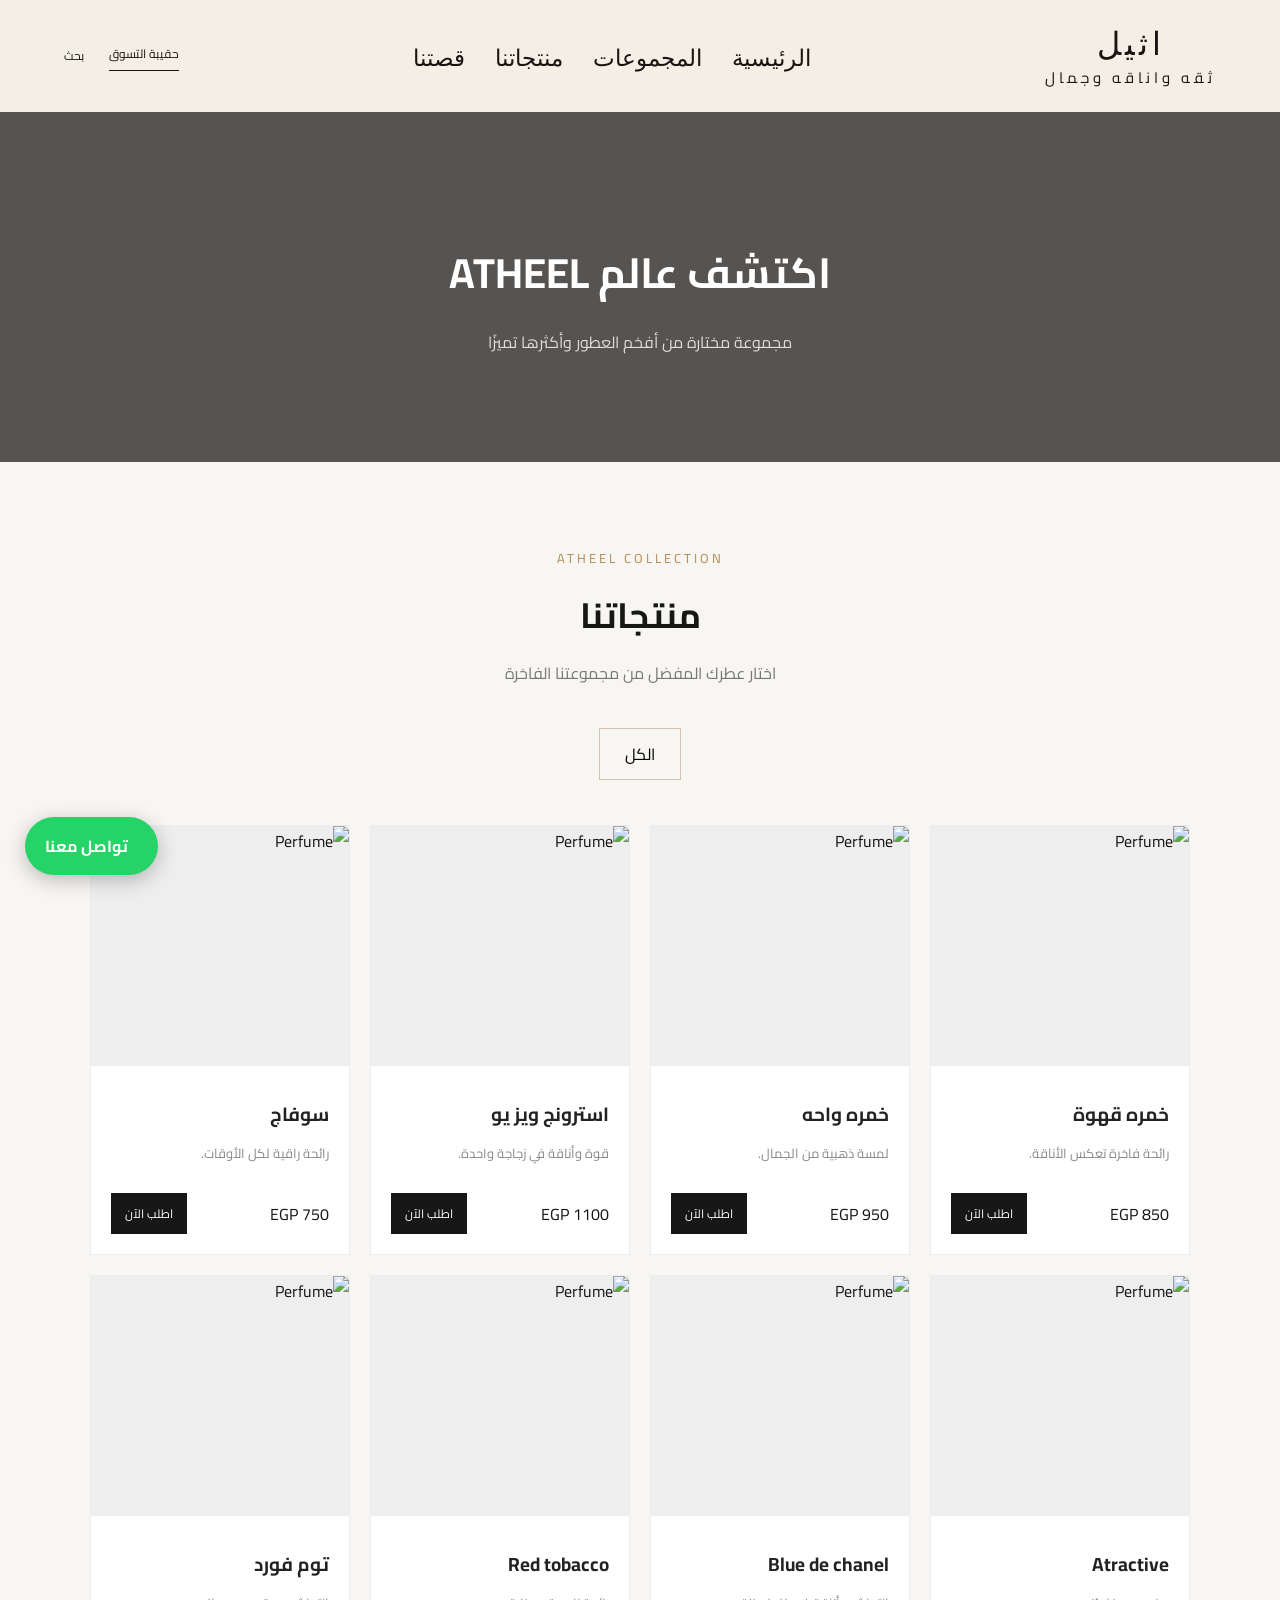
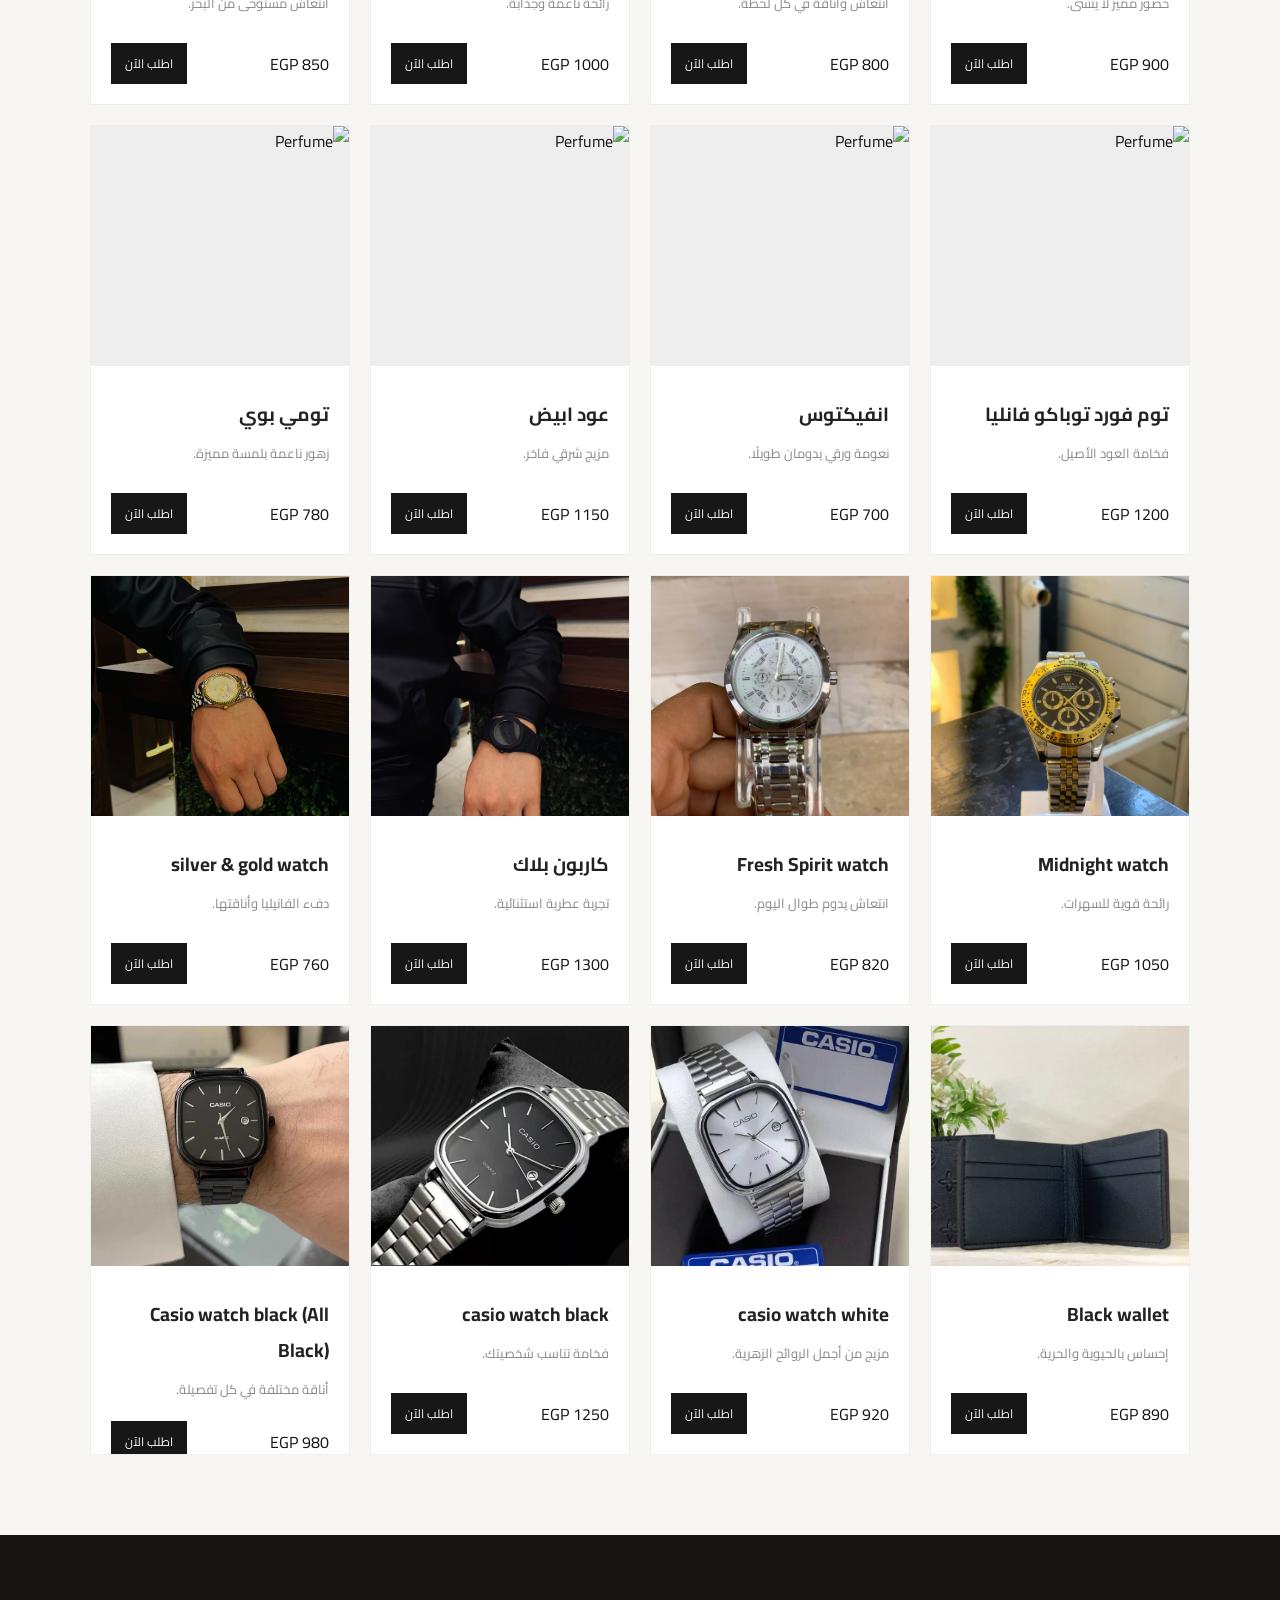
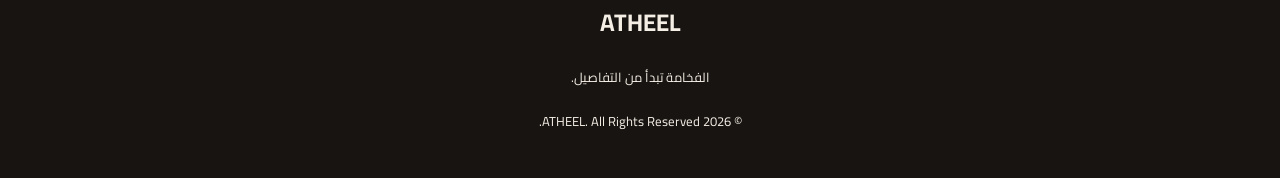
==== المنتجات.html @ c9f902d3 "Add files via upload" ====
<!DOCTYPE html>
<html lang="ar" dir="rtl">

<head>
    <meta charset="UTF-8">
    <meta name="viewport" content="width=device-width, initial-scale=1.0">
    <title>ATHEEL | المنتجات</title>

    <link rel="stylesheet" href="athel.css">
</head>

<body>

    <!-- Navbar -->
       <header class="header">

        <nav class="navbar">

            <div class="nav-links">
                <a href="index.html">الرئيسية</a>
                <a target="" href="index.html#collections">المجموعات</a>
                <a target="_blank" href="المنتجات.html">منتجاتنا</a>
                <a href="">قصتنا</a>
            </div>


            <div class="logo">
            <a href="index.html"><h1 style="cursor: pointer;">اثيل</h1></a> 
                <span>ثقه واناقه وجمال</span>
            </div>


            <div class="nav-actions">

                <a href="#contact" class="search-btn">بحث</a>

                <a href="#products" class="cart-btn">
                    حقيبة التسوق
                </a>

            </div>

        </nav>

    </header>

    <!-- Hero -->
    <section class="products-hero">
        <div class="products-hero-content">
            <h1>اكتشف عالم ATHEEL</h1>
            <p>مجموعة مختارة من أفخم العطور وأكثرها تميزًا</p>
        </div>
    </section>


    <!-- Products -->
    <section class="atheel-products">

        <div class="atheel-products-heading">
            <span>ATHEEL COLLECTION</span>
            <h2>منتجاتنا</h2>
            <p>اختار عطرك المفضل من مجموعتنا الفاخرة</p>
        </div>

        <div class="products-filter">
            <button class="active">الكل</button>
        </div>


        <div class="atheel-products-grid">

            <!-- Product 1 -->
            <div class="atheel-product-card">
                <div class="atheel-product-image">
                    <img src="https://encrypted-tbn0.gstatic.com/images?q=tbn:ANd9GcT0Chh-K6eElwbzPSxo9wi_W_jDsg3fnDx2KK4JdjcQFYX4BAuuWkEI3_CK&s=10" alt="Perfume">
                </div>
                <div class="atheel-product-info">
                    <h3>خمره قهوة</h3>
                    <p>رائحة فاخرة تعكس الأناقة.</p>
                    <div class="product-bottom">
                        <span>850 EGP</span>
                        <a href="https://wa.me/201154419037?text=اريد الاستفسار عن خمره قهوة">اطلب الآن</a>
                    </div>
                </div>
            </div>

            <!-- Product 2 -->
            <div class="atheel-product-card">
                <div class="atheel-product-image">
                    <img src="https://encrypted-tbn0.gstatic.com/images?q=tbn:ANd9GcRq4j608rzhqupOE5jJxdk_eTwGW2fgud8AcfM-5M8ybeHIFi0VqdX8DEF3&s=10" alt="Perfume">
                </div>
                <div class="atheel-product-info">
                    <h3>خمره واحه</h3>
                    <p>لمسة ذهبية من الجمال.</p>
                    <div class="product-bottom">
                        <span>950 EGP</span>
                        <a href="https://wa.me/201154419037?text=أريد الاستفسار عن خمره واحه">اطلب الآن</a>
                    </div>
                </div>
            </div>

            <!-- Product 3 -->
            <div class="atheel-product-card">
                <div class="atheel-product-image">
                    <img src="https://encrypted-tbn0.gstatic.com/images?q=tbn:ANd9GcR9_cGkonrspHF-JkcjfobMQL4Hbj_EJZlHF3EzsWyVNkbPi4yseUNA1fvB&s=10" alt="Perfume">
                </div>
                <div class="atheel-product-info">
                    <h3> استرونج ويز يو</h3>
                    <p>قوة وأناقة في زجاجة واحدة.</p>
                    <div class="product-bottom">
                        <span>1100 EGP</span>
                        <a href="https://wa.me/201154419037?text=أريد الاستفسار عن استرونج ويز يو">اطلب الآن</a>
                    </div>
                </div>
            </div>

            <!-- Product 4 -->
            <div class="atheel-product-card">
                <div class="atheel-product-image">
                    <img src="https://encrypted-tbn0.gstatic.com/images?q=tbn:ANd9GcRoLaCSulH-rsWr_ND37Fh6ylQE94VpXNXVZQNf1UbA19jQ3pHJ1VcPLHDd&s=10" alt="Perfume">
                </div>
                <div class="atheel-product-info">
                    <h3>سوفاج</h3>
                    <p>رائحة راقية لكل الأوقات.</p>
                    <div class="product-bottom">
                        <span>750 EGP</span>
                        <a href="https://wa.me/201154419037?text=أريد الاستفسار عن سوفاج">اطلب الآن</a>
                    </div>
                </div>
            </div>

            <!-- Product 5 -->
            <div class="atheel-product-card">
                <div class="atheel-product-image">
                    <img src="https://encrypted-tbn0.gstatic.com/images?q=tbn:ANd9GcR-G98p1upVHURNJcGmE2KcnXjAQgURyH6K-nQopDbsDQ&s=10" alt="Perfume">
                </div>
                <div class="atheel-product-info">
                    <h3>Atractive</h3>
                    <p>حضور مميز لا يُنسى.</p>
                    <div class="product-bottom">
                        <span>900 EGP</span>
                        <a href="https://wa.me/201154419037?text=أريد الاستفسار عن عطر اتراكتيف">اطلب الآن</a>
                    </div>
                </div>
            </div>

            <!-- Product 6 -->
            <div class="atheel-product-card">
                <div class="atheel-product-image">
                    <img src="https://fimgs.net/mdimg/perfume/o.9099.jpg" alt="Perfume">
                </div>
                <div class="atheel-product-info">
                    <h3>Blue de chanel</h3>
                    <p>انتعاش وأناقة في كل لحظة.</p>
                    <div class="product-bottom">
                        <span>800 EGP</span>
                        <a href="https://wa.me/201154419037?text=أريد الاستفسار عن بلو دي شانيل">اطلب الآن</a>
                    </div>
                </div>
            </div>

            <!-- Product 7 -->
            <div class="atheel-product-card">
                <div class="atheel-product-image">
                    <img src="https://encrypted-tbn0.gstatic.com/images?q=tbn:ANd9GcR2OGUxjtv-S_KC3yQ1xVpuy0yRkfKbNyG8Or5jMTh0Gg&s=10" alt="Perfume">
                </div>
                <div class="atheel-product-info">
                    <h3>Red tobacco</h3>
                    <p>رائحة ناعمة وجذابة.</p>
                    <div class="product-bottom">
                        <span>1000 EGP</span>
                        <a href="https://wa.me/201154419037?text=أريد الاستفسار عن ريد توباكو">اطلب الآن</a>
                    </div>
                </div>
            </div>

            <!-- Product 8 -->
            <div class="atheel-product-card">
                <div class="atheel-product-image">
                    <img src="https://ramfabeauty.com/cdn/shop/files/tobacco-vanille-edp-unisex-tom-ford-631759.jpg?v=1726725131" alt="Perfume">
                </div>
                <div class="atheel-product-info">
                    <h3>توم فورد</h3>
                    <p>انتعاش مستوحى من البحر.</p>
                    <div class="product-bottom">
                        <span>850 EGP</span>
                        <a href="https://wa.me/201154419037?text=أريد الاستفسار عن توم فورد">اطلب الآن</a>
                    </div>
                </div>
            </div>

            <!-- Product 9 -->
            <div class="atheel-product-card">
                <div class="atheel-product-image">
                    <img src="https://fimgs.net/mdimg/perfume/o.1825.jpg" alt="Perfume">
                </div>
                <div class="atheel-product-info">
                    <h3>توم فورد توباكو فانليا</h3>
                    <p>فخامة العود الأصيل.</p>
                    <div class="product-bottom">
                        <span>1200 EGP</span>
                        <a href="https://wa.me/201154419037?text=أريد الاستفسار عن توباكو فانيليا">اطلب الآن</a>
                    </div>
                </div>
            </div>

            <!-- Product 10 -->
            <div class="atheel-product-card">
                <div class="atheel-product-image">
                    <img src="https://cdn.shortpixel.ai/spai/q_lossy+ret_img+to_auto/https://waheteter.com/wp-content/uploads/2022/07/Paco-Rabanne-Invictus-Intense.jpg" alt="Perfume">
                </div>
                <div class="atheel-product-info">
                    <h3>انفيكتوس</h3>
                    <p>نعومة ورقي يدومان طويلًا.</p>
                    <div class="product-bottom">
                        <span>700 EGP</span>
                        <a href="https://wa.me/201154419037?text=أريد الاستفسار عن انفيكتوس">اطلب الآن</a>
                    </div>
                </div>
            </div>

            <!-- Product 11 -->
            <div class="atheel-product-card">
                <div class="atheel-product-image">
                    <img src="https://cdn.parfoom.com/products/surrati-perfumes-white-oud-c04ebd7d-primary.webp" alt="Perfume">
                </div>
                <div class="atheel-product-info">
                    <h3>عود ابيض</h3>
                    <p>مزيج شرقي فاخر.</p>
                    <div class="product-bottom">
                        <span>1150 EGP</span>
                        <a href="https://wa.me/201154419037?text=أريد الاستفسار عن عود ابيض">اطلب الآن</a>
                    </div>
                </div>
            </div>

            <!-- Product 12 -->
            <div class="atheel-product-card">
                <div class="atheel-product-image">
                    <img src="https://fimgs.net/mdimg/perfume/o.6314.jpg" alt="Perfume">
                </div>
                <div class="atheel-product-info">
                    <h3>تومي بوي</h3>
                    <p>زهور ناعمة بلمسة مميزة.</p>
                    <div class="product-bottom">
                        <span>780 EGP</span>
                        <a href="https://wa.me/201154419037?text=أريد الاستفسار عن تومي بوي">اطلب الآن</a>
                    </div>
                </div>
            </div>

            <!-- Product 13 -->
            <div class="atheel-product-card">
                <div class="atheel-product-image">
                    <img src="./perfums/WhatsApp Image 2026-11-07 at 5.10.4 PM.jpeg" alt="Perfume">
                </div>
                <div class="atheel-product-info">
                    <h3>Midnight watch</h3>
                    <p>رائحة قوية للسهرات.</p>
                    <div class="product-bottom">
                        <span>1050 EGP</span>
                        <a href="https://wa.me/201154419037?text=أريد الاستفسار عن Midnight watch">اطلب الآن</a>
                    </div>
                </div>
            </div>

            <!-- Product 14 -->
            <div class="atheel-product-card">
                <div class="atheel-product-image">
                    <img src="./perfums/WhatsApp Image 2026-11-07 at 5.10.45 PM.jpeg" alt="Perfume">
                </div>
                <div class="atheel-product-info">
                    <h3>Fresh Spirit watch</h3>
                    <p>انتعاش يدوم طوال اليوم.</p>
                    <div class="product-bottom">
                        <span>820 EGP</span>
                        <a href="https://wa.me/201154419037?text=أريد الاستفسار عن Fresh sprit watch">اطلب الآن</a>
                    </div>
                </div>
            </div>

            <!-- Product 15 -->
            <div class="atheel-product-card">
                <div class="atheel-product-image">
                    <img src="./perfums/WhatsApp Image 2026-11-07 at 5.12.20 PM.jpeg" alt="Perfume">
                </div>
                <div class="atheel-product-info">
                    <h3>كاربون بلاك</h3>
                    <p>تجربة عطرية استثنائية.</p>
                    <div class="product-bottom">
                        <span>1300 EGP</span>
                        <a href="https://wa.me/201154419037?text=أريد الاستفسار عن كاربون بلاك">اطلب الآن</a>
                    </div>
                </div>
            </div>

            <!-- Product 16 -->
            <div class="atheel-product-card">
                <div class="atheel-product-image">
                    <img src="./perfums/WhatsApp Image 2026-11-07 at 5.12.53 PM.jpeg" alt="Perfume">
                </div>
                <div class="atheel-product-info">
                    <h3>silver & gold watch</h3>
                    <p>دفء الفانيليا وأناقتها.</p>
                    <div class="product-bottom">
                        <span>760 EGP</span>
                        <a href="https://wa.me/201154419037?text=أريد الاستفسار عن silver & gold watch">اطلب الآن</a>
                    </div>
                </div>
            </div>

            <!-- Product 17 -->
            <div class="atheel-product-card">
                <div class="atheel-product-image">
                    <img src="./perfums/WhatsApp Image 2026-11-07 at 5.15.52 PM.jpeg" alt="Perfume">
                </div>
                <div class="atheel-product-info">
                    <h3>Black wallet</h3>
                    <p>إحساس بالحيوية والحرية.</p>
                    <div class="product-bottom">
                        <span>890 EGP</span>
                        <a href="https://wa.me/201154419037?text=أريد الاستفسار عن black wallet">اطلب الآن</a>
                    </div>
                </div>
            </div>

            <!-- Product 18 -->
            <div class="atheel-product-card">
                <div class="atheel-product-image">
                    <img src="./perfums/hatsApp Image 2026-11-07 at 5.18.59 PM.jpeg" alt="Perfume">
                </div>
                <div class="atheel-product-info">
                    <h3>casio watch white</h3>
                    <p>مزيج من أجمل الروائح الزهرية.</p>
                    <div class="product-bottom">
                        <span>920 EGP</span>
                        <a href="https://wa.me/201154419037?text=أريد الاستفسار عن casio watch white">اطلب الآن</a>
                    </div>
                </div>
            </div>

            <!-- Product 19 -->
            <div class="atheel-product-card">
                <div class="atheel-product-image">
                    <img src="./perfums/WhatsApp Image 2026-11-07 at 5.18.59 P.jpeg" alt="Perfume">
                </div>
                <div class="atheel-product-info">
                    <h3>casio watch black</h3>
                    <p>فخامة تناسب شخصيتك.</p>
                    <div class="product-bottom">
                        <span>1250 EGP</span>
                        <a href="https://wa.me/201154419037?text=أريد الاستفسار عن casio watch black">اطلب الآن</a>
                    </div>
                </div>
            </div>

            <!-- Product 20 -->
            <div class="atheel-product-card">
                <div class="atheel-product-image">
                    <img src="./perfums/WhatsApp Image 2026-11-07 at 5.18.59 PM.jpeg" alt="Perfume">
                </div>
                <div class="atheel-product-info">
                    <h3>Casio watch black (All Black)</h3>
                    <p>أناقة مختلفة في كل تفصيلة.</p>
                    <div class="product-bottom">
                        <span>980 EGP</span>
                        <a href="https://wa.me/201154419037?text=أريد الاستفسار عن casio watch black (all black)">اطلب الآن</a>
                    </div>
                </div>
            </div>
<!-- 
                        <div class="atheel-product-card">
                <div class="atheel-product-image">
                    <img src="./perfums/WhatsApp Image 2026-11-07 at 5.18.59 PM.jpeg" alt="Perfume">
                </div>
                <div class="atheel-product-info">
                    <h3>Casio watch black (All Black)</h3>
                    <p>أناقة مختلفة في كل تفصيلة.</p>
                    <div class="product-bottom">
                        <span>980 EGP</span>
                        <a href="https://wa.me/201154419037?text=أريد الاستفسار عن casio watch black (all black)">اطلب الآن</a>
                    </div>
                </div>
            </div> -->


        </div>
    </section>


    <!-- Footer -->
    <footer class="footer">
        <h2>ATHEEL</h2>
        <p>الفخامة تبدأ من التفاصيل.</p>
        <p>© 2026 ATHEEL. All Rights Reserved.</p>
    </footer>

    <!-- Floating WhatsApp Button -->
<a href="https://wa.me/201154419037" 
   class="whatsapp-float" 
   target="_blank"
   aria-label="تواصل معنا عبر واتساب">

    <i class="fa-brands fa-whatsapp"></i>
    <span>تواصل معنا</span>

</a>

    <script src="ath.js"></script>

</body>
</html>
---- athel.css ----
/* ==========================
   1. COLORS & GLOBAL
========================== */

@import url('https://fonts.googleapis.com/css2?family=Cairo:wght@400;500;600;700&family=Playfair+Display:wght@400;500;600&display=swap');

:root {
    --cream: #F5EEE5;
    --ivory: #E9DED0;
    --sand: #C7B4A2;
    --taupe: #A58F7B;
    --brown: #76604D;
    --black: #171411;
    --white: #FFFFFF;
}

* {
    margin: 0;
    padding: 0;
    box-sizing: border-box;
}

html {
    scroll-behavior: smooth;
}

body {
    background: var(--cream);
    color: var(--black);
    font-family: 'Cairo', sans-serif;
}

a {
    text-decoration: none;
    color: inherit;
}

button,
input,
textarea {
    font: inherit;
}

button {
    cursor: pointer;
}

img {
    display: block;
    max-width: 100%;
}


/* ==========================
   2. ANNOUNCEMENT
========================== */

.announcement {
    background: var(--black);
    color: var(--cream);
    text-align: center;
    padding: 9px 15px;
    font-size: 12px;
    letter-spacing: 1px;
}

/* ==========================
   3. HEADER
========================== */

.header {
    width: 100%;
    padding: 20px 5%;
    background: var(--cream);
}

.navbar {
    display: flex;
    align-items: center;
    justify-content: space-between;
    direction: ltr;
    gap: 25px;
    flex-direction: row-reverse;
}

.logo {
    order: -1;
    text-align: center;
    flex-shrink: 0;
}

.logo h1 {
    font-family: 'Playfair Display', serif;
    font-size: 32px;
    font-weight: 400;
    letter-spacing: 4px;
}

.logo span {
    display: block;
    font-size: 15px;
    letter-spacing: 4px;
}

.nav-links {
    display: flex;
    align-items: center;
    gap: 30px;
    direction: ltr;
    flex-direction: row-reverse;
}

.nav-links a {
    font-family: 'Playfair Display', serif;
    font-size: 23px;
    transition: 0.3s;
}

.nav-links a:hover {
    color: var(--taupe);
}

.nav-actions {
    display: flex;
    align-items: center;
    gap: 25px;
    direction: ltr;
    font-size: 12px;
}

.search-btn {
    border-bottom: 1px solid transparent;
}

.search-btn:hover {
    border-color: var(--black);
}

.cart-btn {
    border-bottom: 1px solid var(--black);
    padding-bottom: 5px;
}


/* ==========================
   4. HERO SECTION
========================== */

.hero {
    position: relative;
    width: 100%;
    height: 85vh;
    min-height: 600px;
    max-height: 850px;

    display: flex;
    align-items: center;

    direction: ltr;
    overflow: hidden;

    background: var(--ivory);
}

.hero-slides {
    position: absolute;
    top: 0;
    right: 0;

    width: 80%;
    height: 100%;
}

.hero-slide {
    position: absolute;
    inset: 0;

    background-size: cover;
    background-position: center;

    opacity: 0;
    transition: opacity 1s ease;
}

.hero-slide.active {
    opacity: 1;
}

.hero-overlay {
    position: absolute;
    inset: 0;
    z-index: 1;

    background: linear-gradient(
        to right,
        var(--cream) 25%,
        rgba(245, 238, 229, 0.95) 35%,
        rgba(245, 238, 229, 0.45) 55%,
        transparent 75%
    );
}

.hero-content {
    position: relative;
    z-index: 2;

    width: 48%;
    padding: 0 7%;

    direction: rtl;
    text-align: right;
}


.hero-content span {
    display: block;

    font-family: 'Playfair Display', serif;
    font-size: 13px;
    letter-spacing: 4px;

    color: var(--taupe);
    margin-bottom: 25px;
}

.hero-content h2 {
    font-family: 'Playfair Display', serif;
    font-size: clamp(42px, 5vw, 68px);
    font-weight: 400;
    line-height: 1.35;

    margin-bottom: 20px;
}

.hero-content p {
    max-width: 400px;

    color: var(--brown);
    font-size: 14px;
    line-height: 2;

    margin-bottom: 30px;
}

.hero-btn {
    display: inline-block;

    background: var(--black);
    color: var(--white);

    padding: 15px 35px;
    font-size: 12px;

    transition: 0.3s;
}

.hero-btn:hover {
    background: var(--brown);
    transform: translateY(-3px);
}


/* HERO ARROWS */

.slider-prev,
.slider-next {
    position: absolute;
    top: 50%;
    transform: translateY(-50%);

    z-index: 4;

    width: 42px;
    height: 42px;

    border: 1px solid var(--brown);
    border-radius: 50%;

    background: transparent;
    color: var(--black);

    transition: 0.3s;
}

.slider-prev {
    right: 25px;
}

.slider-next {
    left: 25px;
}

.slider-prev:hover,
.slider-next:hover {
    background: var(--black);
    color: var(--white);
}


/* HERO DOTS */

.slider-dots {
    position: absolute;
    bottom: 30px;
    left: 50%;

    transform: translateX(-50%);

    display: flex;
    gap: 12px;

    z-index: 4;
}

.slider-dots span {
    width: 8px;
    height: 8px;

    border-radius: 50%;
    background: var(--taupe);

    cursor: pointer;
}

.slider-dots span.active {
    background: var(--black);
    transform: scale(1.3);
}


/* HERO NUMBER */

.hero-number {
    position: absolute;
    bottom: 30px;
    left: 5%;

    z-index: 4;

    font-family: 'Playfair Display', serif;
    font-size: 12px;
    letter-spacing: 3px;
}


/* ==========================
   5. SECTION HEADINGS
========================== */

.section-heading {
    text-align: center;
    margin-bottom: 55px;
}

.section-heading span,
.about-content span,
.luxury-banner span,
.offers span {
    font-family: 'Playfair Display', serif;
    font-size: 12px;
    letter-spacing: 4px;
    color: var(--taupe);
}

.section-heading h2 {
    font-family: 'Playfair Display', serif;
    font-size: 40px;
    font-weight: 400;
    margin: 15px 0;
}

.section-heading p {
    color: var(--brown);
    font-size: 14px;
}


/* ==========================
   6. COLLECTIONS
========================== */

.collections {
    padding: 100px 7%;
    background: var(--cream);
}

.collection-container {
    display: grid;
    grid-template-columns: repeat(3, 1fr);
    gap: 25px;
}

.collection-card {
    position: relative;

    min-height: 400px;

    display: flex;
    align-items: end;
    justify-content: center;

    padding: 35px;

    background-color: var(--sand);
    background-size: cover;
    background-position: center;

    overflow: hidden;
}

.collection-card::before {
    content: "";
    position: absolute;
    inset: 0;

    background: linear-gradient(
        to top,
        rgba(23, 20, 17, 0.7),
        transparent
    );
}

.collection-info {
    position: absolute;
    z-index: 2;
    text-align: center;
    color: var(--white);
    width: 100%;
    top: 50%;
    left: 50%;
    transform: translate(-50%,-50%);
}

.collection-info h3 {
    font-size: 24px;
    margin-bottom: 15px;
}

.collection-info a {
    display: inline-block;
    border-bottom: 1px solid var(--white);
    padding-bottom: 5px;
    font-size: 13px;
}


/* ==========================
   7. PRODUCTS
========================== */

.products {
    padding: 100px 7%;
    background: #EFE6DC;
}

.ime {
    width: 100%;
    height: 100%;
    object-fit: cover;
    position: absolute;
    cursor: pointer;
    transition: all 0.4s ease;
}

.ime:hover {
    transform: scale(1.1);
    filter: brightness(50%);
    border: 2px solid gold;
}

.products-container {
    display: grid;
    grid-template-columns: repeat(4, 1fr);
    gap: 25px;
}

.product-card {
    background: var(--cream);
    transition: 0.3s;
}

.product-card:hover {
    transform: translateY(-7px);
}

.product-image {
    height: 320px;
    position: relative;
    overflow: hidden;
    background: var(--ivory);
    cursor: pointer;
}

.product-image img {
    width: 100%;
    height: 100%;
    object-fit: cover;
    transition: 0.5s;
}

.product-card:hover .product-image img {
    transform: scale(1.06);
}

.product-badge {
    position: absolute;
    top: 15px;
    right: 15px;

    background: var(--black);
    color: var(--white);

    padding: 7px 12px;
    font-size: 10px;
}

.product-info {
    padding: 22px 15px;
    text-align: center;
}
.collection-card-men{
    position: relative;
    min-height: 400px;
    cursor: pointer;
}

.collection-card-unisex{
    position: relative;
    min-height: 400px;
}

.collection-card-women{
    position: relative;
    min-height: 400px;
    cursor: pointer;
}
.product-info h3 {
    font-family: 'Playfair Display', serif;
    font-size: 20px;
    font-weight: 400;
}

.product-info p {
    color: var(--brown);
    font-size: 12px;
    margin: 10px 0;
}

.price {
    display: block;
    font-size: 14px;
    margin: 15px 0;
}

.product-info button {
    width: 100%;
    padding: 12px;

    border: 1px solid var(--black);
    background: transparent;

    color: var(--black);
    font-size: 12px;

    transition: 0.3s;
}

.product-info button:hover {
    background: var(--black);
    color: var(--white);
}


/* ==========================
   8. LUXURY BANNER
========================== */

.luxury-banner {
    min-height: 420px;

    display: flex;
    align-items: center;
    justify-content: center;

    text-align: center;

    padding: 70px 20px;

    background: var(--sand);
}

.banner-content h2 {
    font-family: 'Playfair Display', serif;
    font-size: 45px;
    font-weight: 400;
    margin: 20px 0;
}

.banner-content p {
    color: var(--brown);
    font-size: 14px;
    margin-bottom: 30px;
}

.banner-content a {
    display: inline-block;

    padding: 15px 35px;

    background: var(--black);
    color: var(--white);

    font-size: 12px;
}


/* ==========================
   9. ABOUT
========================== */

.about {
    padding: 100px 8%;

    display: flex;
    align-items: center;
    gap: 80px;

    background: var(--cream);
}

.about-image {
    width: 50%;
    border-radius: 3px;
}

.about-image img {
    width: 100%;
    height: 480px;
    object-fit: cover;

}

.about-content {
    width: 50%;
}

.about-content h2 {
    font-family: 'Playfair Display', serif;
    font-size: 40px;
    font-weight: 400;
    margin: 20px 0;
}

.about-content p {
    color: var(--brown);
    font-size: 14px;
    line-height: 2.2;
    margin-bottom: 30px;
}

.about-content a {
    display: inline-block;
    border-bottom: 1px solid var(--black);
    padding-bottom: 8px;
}


/* ==========================
   10. OFFERS
========================== */

.offers {
    padding: 90px 20px;
    text-align: center;
    background: var(--ivory);
}

.offers h2 {
    font-family: 'Playfair Display', serif;
    font-size: 40px;
    font-weight: 400;
    margin: 20px 0;
}

.offers p {
    color: var(--brown);
    margin-bottom: 25px;
}

.offers a {
    display: inline-block;

    padding: 14px 35px;

    background: var(--black);
    color: var(--white);

    font-size: 12px;
}


/* ==========================
   11. CONTACT
========================== */

.contact {
    padding: 100px 20px;
    background: var(--cream);
}

.contact-form {
    max-width: 650px;
    margin: auto;

    display: flex;
    flex-direction: column;
    gap: 18px;
}

.contact-form input,
.contact-form textarea {
    width: 100%;
    padding: 16px;

    border: 1px solid var(--sand);
    background: transparent;

    outline: none;
    font-size: 13px;
}

.contact-form input:focus,
.contact-form textarea:focus {
    border-color: var(--black);
}

.contact-form textarea {
    min-height: 150px;
    resize: vertical;
}

.contact-form button {
    padding: 16px;

    border: none;
    background: var(--black);
    color: var(--white);

    transition: 0.3s;
}

.contact-form button:hover {
    background: var(--brown);
}

/* الحالة قبل ظهور العنصر */

.reveal {
opacity: 0;
transform: translateY(60px);
transition: opacity 0.9s ease, transform 0.9s ease;
}

/* الحالة بعد ظهور العنصر */

.reveal.show {
opacity: 1;
transform: translateY(0);
}

/* كروت المنتجات */

.product-card,
.collection-card-men,
.collection-card-women,
.collection-card-unisex {
transition: opacity 0.8s ease, transform 0.8s ease;
}

/* حركة الصور */

.about-image img,
.product-image img {
transition: transform 0.6s ease;
}

.product-card.show:hover {
transform: translateY(-8px);
}

/* صفحة الكوليكشن */
/* ATHEEL COLLECTIONS */

.atheel-collections .atheel-collection-grid {
    display: grid;
    grid-template-columns: repeat(3, 1fr);
    gap: 25px;
    padding: 30px 5%;
}

.atheel-collections .atheel-collection-card {
    position: relative;
    display: block;
    height: 450px;
    overflow: hidden;
    border-radius: 12px;
    text-decoration: none;
    background: #111;
}

.atheel-collections .atheel-collection-card img {
    width: 100%;
    height: 100%;
    object-fit: cover;
    display: block;
    transition: transform 0.7s ease;
}

.atheel-collections .atheel-collection-card:hover img {
    transform: scale(1.08);
}

.atheel-collections .atheel-collection-overlay {
    position: absolute;
    inset: 0;
    display: flex;
    flex-direction: column;
    justify-content: flex-end;
    padding: 30px;
    color: white;
    background: linear-gradient(
        to top,
        rgba(0,0,0,0.9),
        transparent
    );
}

.atheel-collections .atheel-collection-overlay h3 {
    font-size: 30px;
    margin: 12px 0;
}

.atheel-collections .atheel-collection-overlay p {
    color: #ddd;
}

.atheel-collections .atheel-collection-overlay span {
    color: #d6b982;
}

/* Products Hero */

.products-hero {
    min-height: 350px;
    background: linear-gradient(rgba(0,0,0,.65), rgba(0,0,0,.65)),
    url("images/products-bg.jpg") center/cover;

    display: flex;
    justify-content: center;
    align-items: center;
    text-align: center;
    color: white;
}

.products-hero-content span {
    color: #c5a572;
    letter-spacing: 4px;
    font-size: 13px;
}

.products-hero-content h1 {
    font-size: 42px;
    margin: 15px 0;
}

.products-hero-content p {
    color: #ddd;
}


/* Products Section */

.atheel-products {
    padding: 80px 7%;
    background: #f8f6f2;
}

.atheel-products-heading {
    text-align: center;
    margin-bottom: 40px;
}

.atheel-products-heading span {
    color: #b18a52;
    letter-spacing: 3px;
    font-size: 13px;
}

.atheel-products-heading h2 {
    font-size: 35px;
    color: #171717;
    margin: 10px 0;
}

.atheel-products-heading p {
    color: #777;
}


/* Filter */

.products-filter {
    display: flex;
    justify-content: center;
    gap: 15px;
    flex-wrap: wrap;
    margin-bottom: 45px;
}

.products-filter button {
    border: 1px solid #d6c5a8;
    background: transparent;
    padding: 10px 25px;
    cursor: pointer;
    transition: .3s;
    font-family: inherit;
}

.products-filter button:hover,
.products-filter .filter-active {
    background: #171717;
    color: white;
    border-color: #171717;
}


/* Products Grid */

.atheel-products-grid {
    display: grid;
    grid-template-columns: repeat(4, minmax(0, 1fr));
    gap: 20px;
    width: 100%;
    align-items: stretch;
}


/* Product Card */

.atheel-products-grid .atheel-product-card {
    width: 100%;
    min-width: 0;
    height: 430px;
    margin: 0;
    box-sizing: border-box;
    display: flex;
    flex-direction: column;
    background: white;
    overflow: hidden;
    border: 1px solid #eee;
    transition: .4s;
}

.atheel-products-grid .atheel-product-card:hover {
    transform: translateY(-10px);
    box-shadow: 0 15px 35px rgba(0, 0, 0, .12);
}


/* Product Image */

.atheel-products-grid .atheel-product-image {
    width: 100%;
    height: 240px;
    flex-shrink: 0;
    position: relative;
    overflow: hidden;
    background: #eee;
}

.atheel-products-grid .atheel-product-image img {
    width: 100%;
    height: 100%;
    object-fit: cover;
    transition: .5s;
}

.atheel-products-grid .atheel-product-card:hover .atheel-product-image img {
    transform: scale(1.08);
}

.atheel-products-grid .product-badge {
    position: absolute;
    top: 15px;
    right: 15px;
    z-index: 2;
    padding: 6px 12px;
    background: #171717;
    color: white;
    font-size: 11px;
}


/* Product Info */

.atheel-products-grid .atheel-product-info {
    flex: 1;
    display: flex;
    flex-direction: column;
    padding: 20px;
}

.atheel-products-grid .atheel-product-info > span {
    color: #b18a52;
    font-size: 11px;
    letter-spacing: 2px;
}

.atheel-products-grid .atheel-product-info h3 {
    margin: 10px 0;
    color: #222;
    font-size: 19px;
}

.atheel-products-grid .atheel-product-info p {
    flex: 1;
    color: #888;
    font-size: 13px;
    line-height: 1.8;
}


/* Price and Button */

.atheel-products-grid .product-bottom {
    display: flex;
    justify-content: space-between;
    align-items: center;
    margin-top: auto;
    padding-top: 20px;
}

.atheel-products-grid .product-bottom strong {
    color: #171717;
    font-size: 15px;
}

.atheel-products-grid .product-bottom a {
    padding: 9px 14px;
    background: #171717;
    color: white;
    text-decoration: none;
    font-size: 12px;
    transition: .3s;
}

.atheel-products-grid .product-bottom a:hover {
    background: #b18a52;
}

/* WhatsApp Floating Button products */

.whatsapp-float {
    position: fixed;
    bottom: 25px;
    left: 25px;
    z-index: 9999;

    display: flex;
    align-items: center;
    gap: 10px;

    background: #25D366;
    color: white;

    padding: 14px 20px;
    border-radius: 50px;

    text-decoration: none;
    font-size: 16px;
    font-weight: bold;

    box-shadow: 0 5px 20px rgba(0,0,0,0.25);

    animation: whatsappPulse 2s infinite;
    transition: 0.3s ease;
}

.whatsapp-float i {
    font-size: 27px;
}

.whatsapp-float:hover {
    transform: scale(1.1);
    background: #128C7E;
}

/* Floating Shop Button */

.shop-float {
    position: fixed;
    bottom: 100px;
    left: 25px;
    z-index: 9998;

    display: flex;
    align-items: center;
    gap: 10px;

    background: #111;
    color: #d4af37;

    padding: 14px 22px;
    border-radius: 50px;

    text-decoration: none;
    font-size: 16px;
    font-weight: bold;

    border: 1px solid #d4af37;

    box-shadow: 0 5px 20px rgba(0,0,0,0.3);

    transition: 0.3s ease;

    animation: shopMove 2s infinite;
}

.shop-float i {
    font-size: 22px;
}

.shop-float:hover {
    background: #d4af37;
    color: #111;
    transform: scale(1.08);
}

/* Animation */

@keyframes shopMove {
    0%, 100% {
        transform: translateY(0);
    }

    50% {
        transform: translateY(-7px);
    }
}

/* Mobile */

@media (max-width: 600px) {
    .shop-float {
        left: 15px;
        bottom: 90px;
        padding: 12px 17px;
        font-size: 14px;
    }
}

/* Pulse Animation */

@keyframes whatsappPulse {
    0% {
        box-shadow: 0 0 0 0 rgba(37,211,102,0.6);
    }

    70% {
        box-shadow: 0 0 0 15px rgba(37,211,102,0);
    }

    100% {
        box-shadow: 0 0 0 0 rgba(37,211,102,0);
    }
}


/* Products Responsive */

@media (max-width: 1000px) {
    .atheel-products-grid {
        grid-template-columns: repeat(3, minmax(0, 1fr));
    }
}

@media (max-width: 700px) {
    .atheel-products-grid {
        grid-template-columns: repeat(2, minmax(0, 1fr));
        gap: 12px;
    }

    .atheel-products-grid .atheel-product-card {
        height: 390px;
    }

    .atheel-products-grid .atheel-product-image {
        height: 190px;
    }

    .atheel-products-grid .atheel-product-info {
        padding: 12px;
    }

    .atheel-products-grid .product-bottom {
        flex-direction: column;
        align-items: flex-start;
        gap: 12px;
    }

    .products-hero-content h1 {
        font-size: 29px;
    }
}

@media (max-width: 400px) {
    .atheel-products-grid {
        grid-template-columns: 1fr;
    }
}

@media (max-width: 850px) {
    .atheel-collections .atheel-collection-grid {
        grid-template-columns: repeat(2, 1fr);
    }
}

@media (max-width: 600px) {
    .atheel-collections .atheel-collection-grid {
        grid-template-columns: 1fr;
    }

    .atheel-collections .atheel-collection-card {
        height: 380px;
    }
}
/* احترام إعدادات تقليل الحركة */

@media (prefers-reduced-motion: reduce) {
.reveal,
.product-card,
.collection-card-men,
.collection-card-women,
.collection-card-unisex {
transition: none;
transform: none;
}
}



/* ==========================
   12. FOOTER
========================== */

.footer {
    padding: 65px 20px 25px;

    text-align: center;

    background: var(--black);
    color: var(--cream);
}

.footer-logo h2 {
    font-family: 'Playfair Display', serif;
    font-size: 35px;
    font-weight: 400;
    letter-spacing: 4px;
}

.footer-logo span {
    font-size: 9px;
    letter-spacing: 4px;
}

.footer > p {
    margin: 20px 0;
    font-size: 13px;
}

.footer-links {
    display: flex;
    justify-content: center;
    flex-wrap: wrap;
    gap: 30px;
    margin: 30px 0;
}

.footer-links a {
    font-size: 12px;
    transition: 0.3s;
}

.footer-links a:hover {
    color: var(--sand);
}

.footer .copyright {
    border-top: 1px solid #49423B;
    padding-top: 25px;
    font-size: 11px;
}


/* ==========================
   13. WHATSAPP
========================== */

.whatsapp {
    position: fixed;
    bottom: 25px;
    right: 25px;

    padding: 14px 20px;

    background: var(--black);
    color: var(--white);

    font-size: 12px;
    z-index: 10;

    transition: 0.3s;
}

.whatsapp:hover {
    background: var(--brown);
}


/* ==========================
   14. RESPONSIVE
========================== */

@media (max-width: 1000px) {

    .nav-links {
        gap: 15px;
    }

    .products-container {
        grid-template-columns: repeat(2, 1fr);
    }

    .hero-content h2 {
        font-size: 45px;
    }

}


@media (max-width: 768px) {

    .header {
        padding: 20px;
    }

    .navbar {
        flex-wrap: wrap;
        justify-content: space-between;
    }

    .nav-links {
        order: 3;
        width: 100%;
        justify-content: center;
        flex-wrap: wrap;
        gap: 18px;
    }

    .logo h1 {
        font-size: 27px;
    }

    .nav-actions {
        gap: 10px;
    }


    .hero {
        height: 650px;
        min-height: 0;
    }

    .hero-slides {
        width: 100%;
    }

    .hero-overlay {
        background: linear-gradient(
            to top,
            rgba(245, 238, 229, 0.98),
            rgba(245, 238, 229, 0.8),
            transparent
        );
    }

    .hero-content {
        width: 100%;
        padding: 25px;
        text-align: center;
    }

    .hero-content p {
        margin-left: auto;
        margin-right: auto;
    }

    .hero-content h2 {
        font-size: 42px;
    }


    .collection-container {
        grid-template-columns: 1fr;
    }

    .collection-card {
        min-height: 350px;
    }


    .products-container {
        grid-template-columns: repeat(2, 1fr);
        gap: 12px;
    }

    .product-image {
        height: 220px;
    }

    .product-info {
        padding: 15px 8px;
    }


    .about {
        flex-direction: column;
        gap: 35px;
    }

    .about-image,
    .about-content {
        width: 100%;
    }

    .about-image img {
        height: 350px;
    }


    .banner-content h2,
    .offers h2 {
        font-size: 32px;
    }

}


@media (max-width: 420px) {

    .products-container {
        grid-template-columns: 1fr;
    }

    .product-image {
        height: 300px;
    }

    .nav-links a {
        font-size: 11px;
    }

    .hero-content h2 {
        font-size: 35px;
    }

}
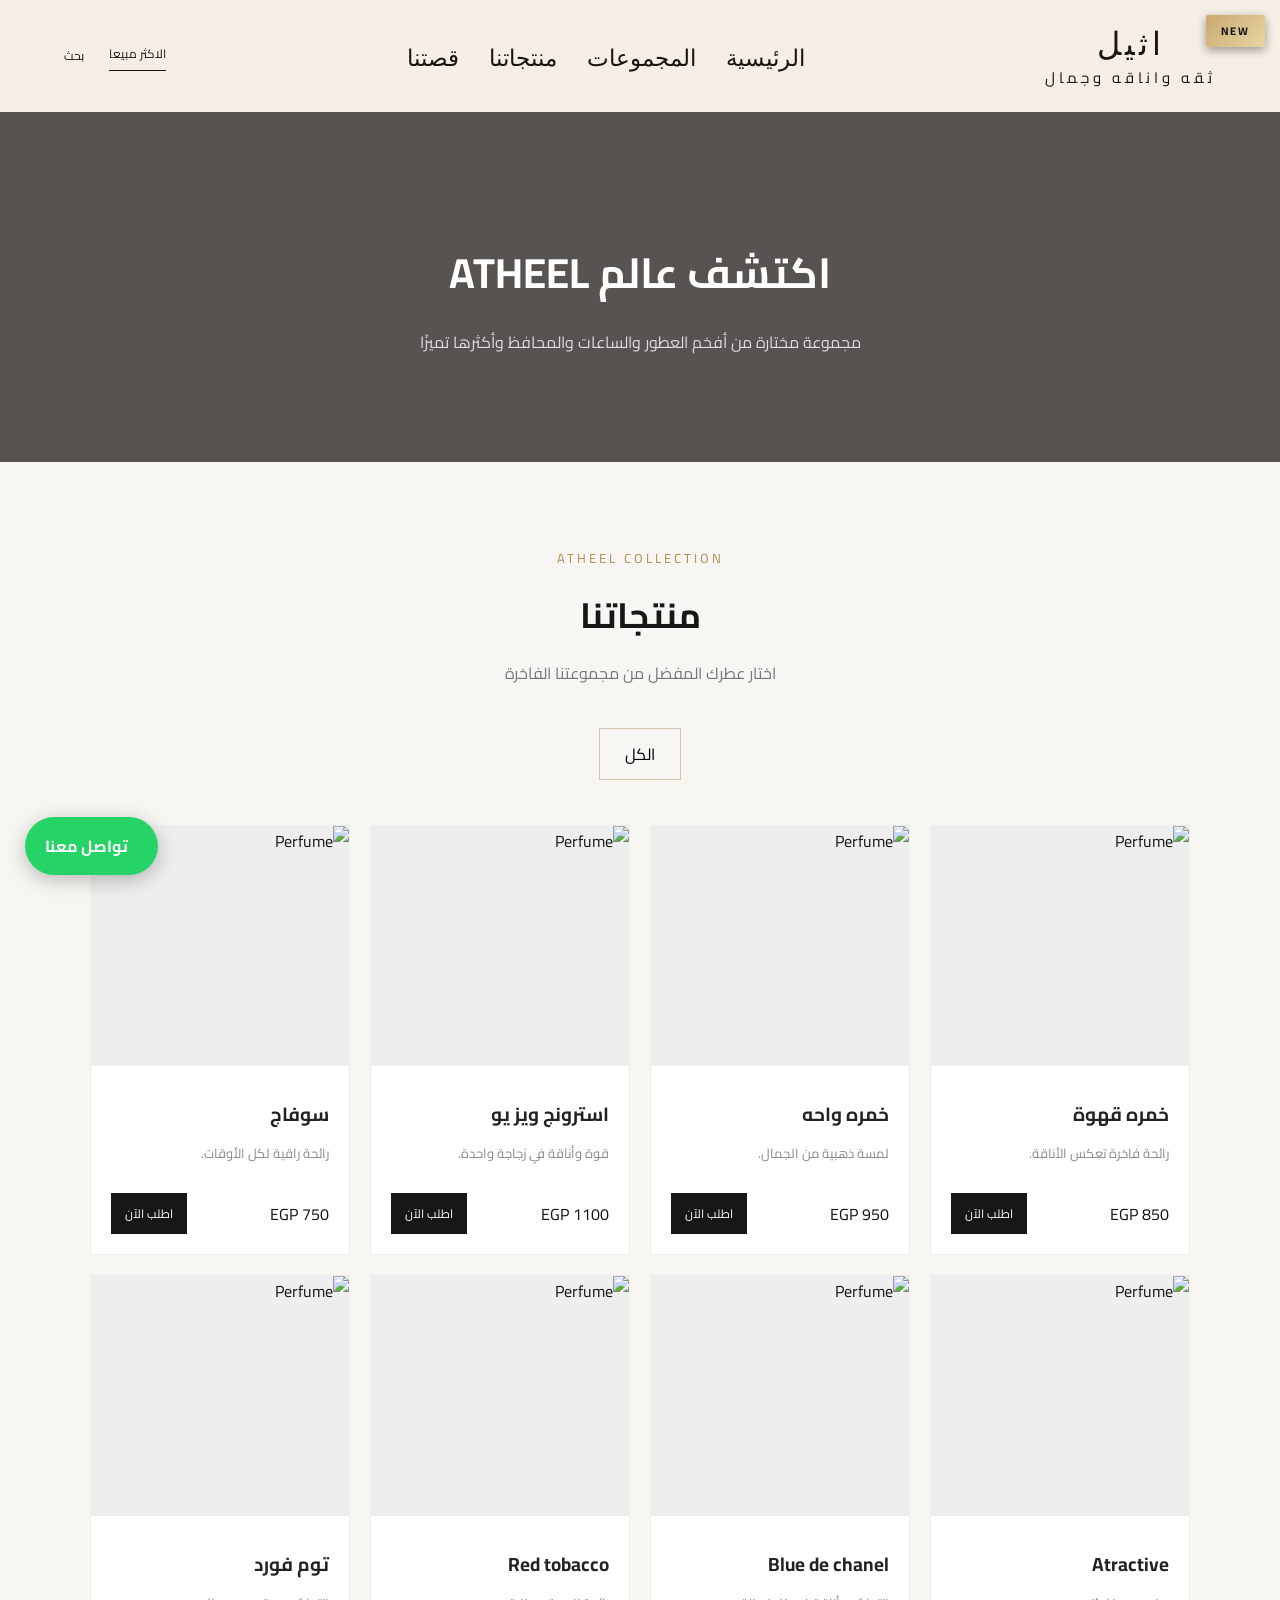
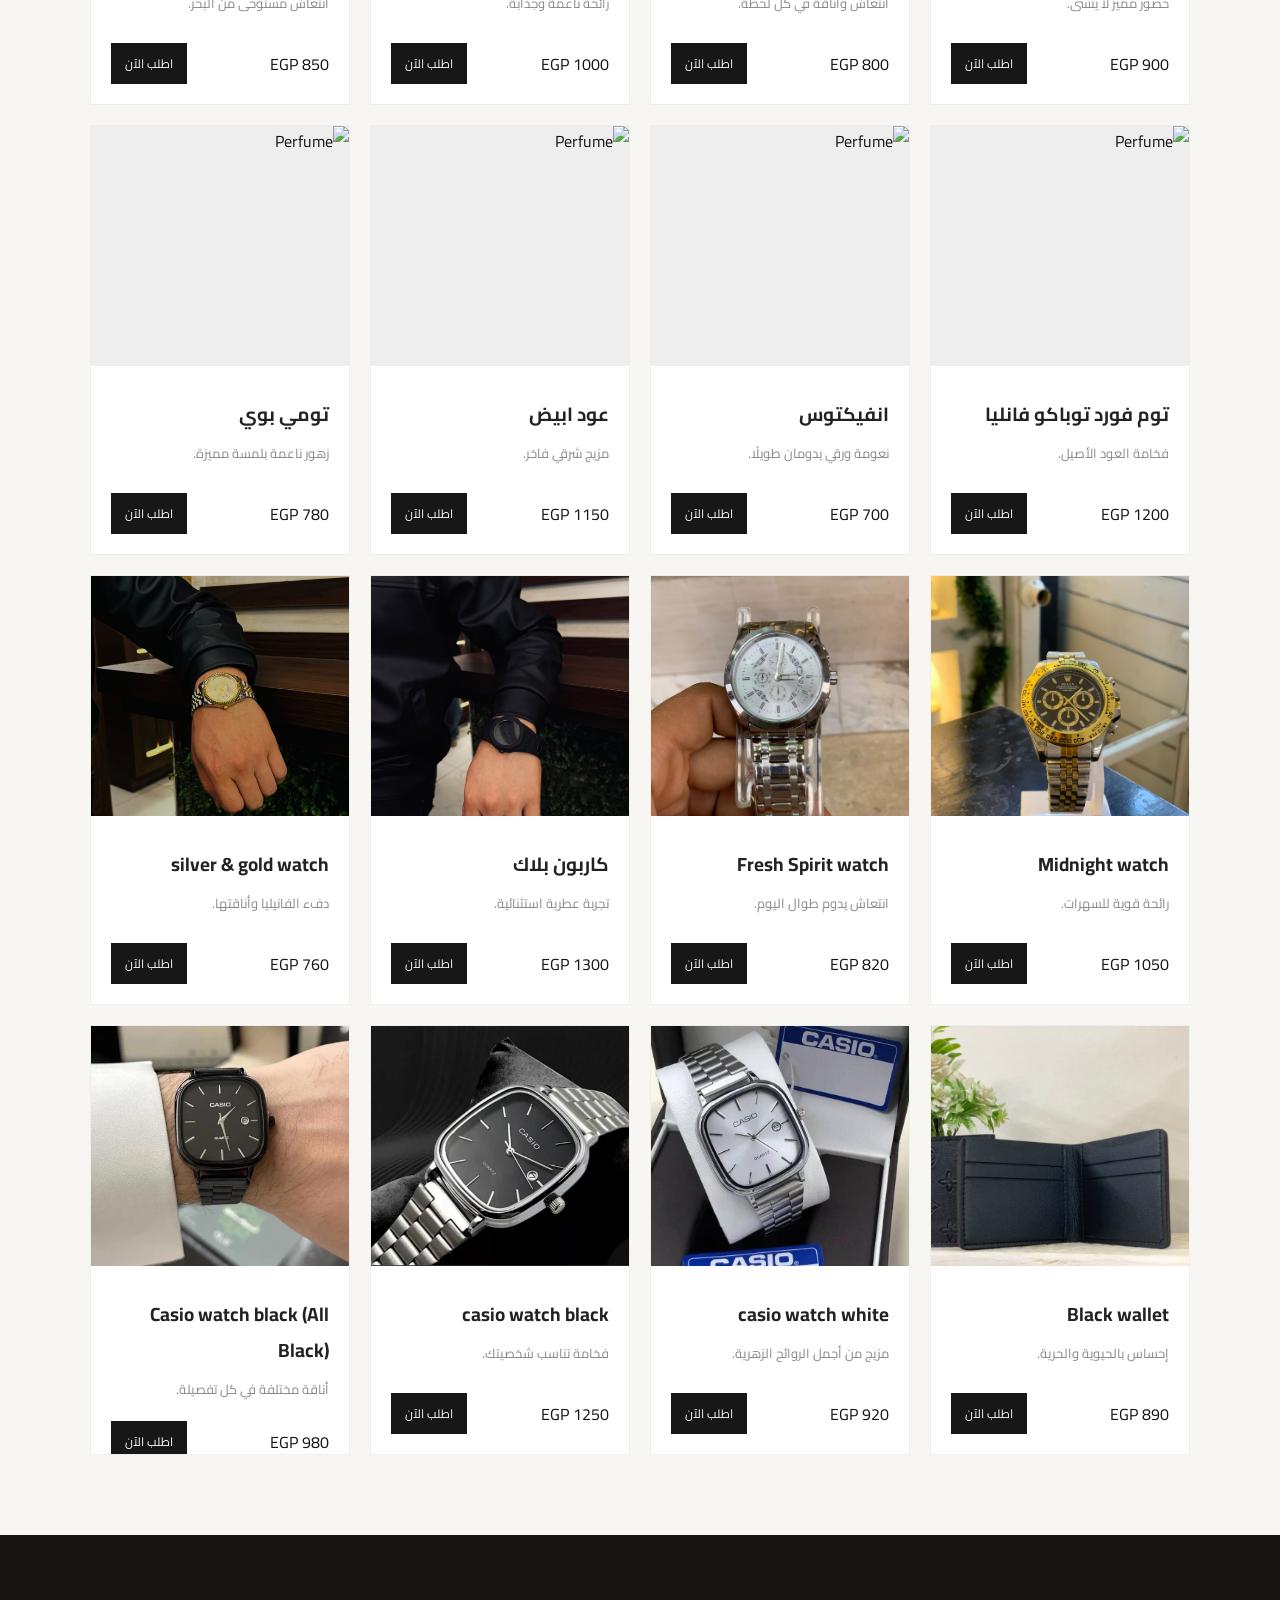
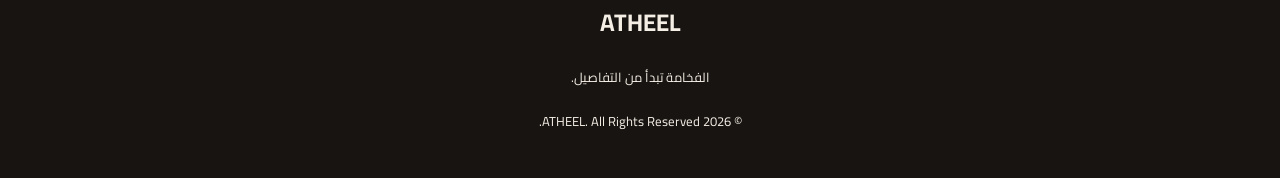
==== commit 0d27c5e1: "Add files via upload" ====
--- a/المنتجات.html
+++ b/المنتجات.html
@@ -34,8 +34,8 @@
 
                 <a href="#contact" class="search-btn">بحث</a>
 
-                <a href="#products" class="cart-btn">
-                    حقيبة التسوق
+                <a href="index.html#products" class="cart-btn">
+                    الاكثر مبيعا
                 </a>
 
             </div>
@@ -48,7 +48,7 @@
     <section class="products-hero">
         <div class="products-hero-content">
             <h1>اكتشف عالم ATHEEL</h1>
-            <p>مجموعة مختارة من أفخم العطور وأكثرها تميزًا</p>
+            <p>مجموعة مختارة من أفخم العطور والساعات والمحافظ وأكثرها تميزًا</p>
         </div>
     </section>
 
@@ -80,6 +80,7 @@
                     <div class="product-bottom">
                         <span>850 EGP</span>
                         <a href="https://wa.me/201154419037?text=اريد الاستفسار عن خمره قهوة">اطلب الآن</a>
+                        <span class="new-badge">NEW</span>
                     </div>
                 </div>
             </div>
@@ -95,6 +96,7 @@
                     <div class="product-bottom">
                         <span>950 EGP</span>
                         <a href="https://wa.me/201154419037?text=أريد الاستفسار عن خمره واحه">اطلب الآن</a>
+                        <span class="new-badge">NEW</span>
                     </div>
                 </div>
             </div>
--- a/athel.css
+++ b/athel.css
@@ -1327,6 +1327,25 @@
     background: var(--brown);
 }
 
+.new-badge {
+    position: absolute;
+    top: 15px;
+    right: 15px;
+    background: linear-gradient(135deg, #c9a96e, #e8d5a5);
+    color: #111;
+    padding: 6px 15px;
+    font-size: 11px;
+    font-weight: bold;
+    letter-spacing: 2px;
+    border-radius: 3px;
+    z-index: 5;
+    box-shadow: 0 3px 10px rgba(0,0,0,0.2);
+}
+
+/* لازم الكارت يكون position relative */
+.product-card {
+    position: relative;
+}
 
 /* ==========================
    14. RESPONSIVE
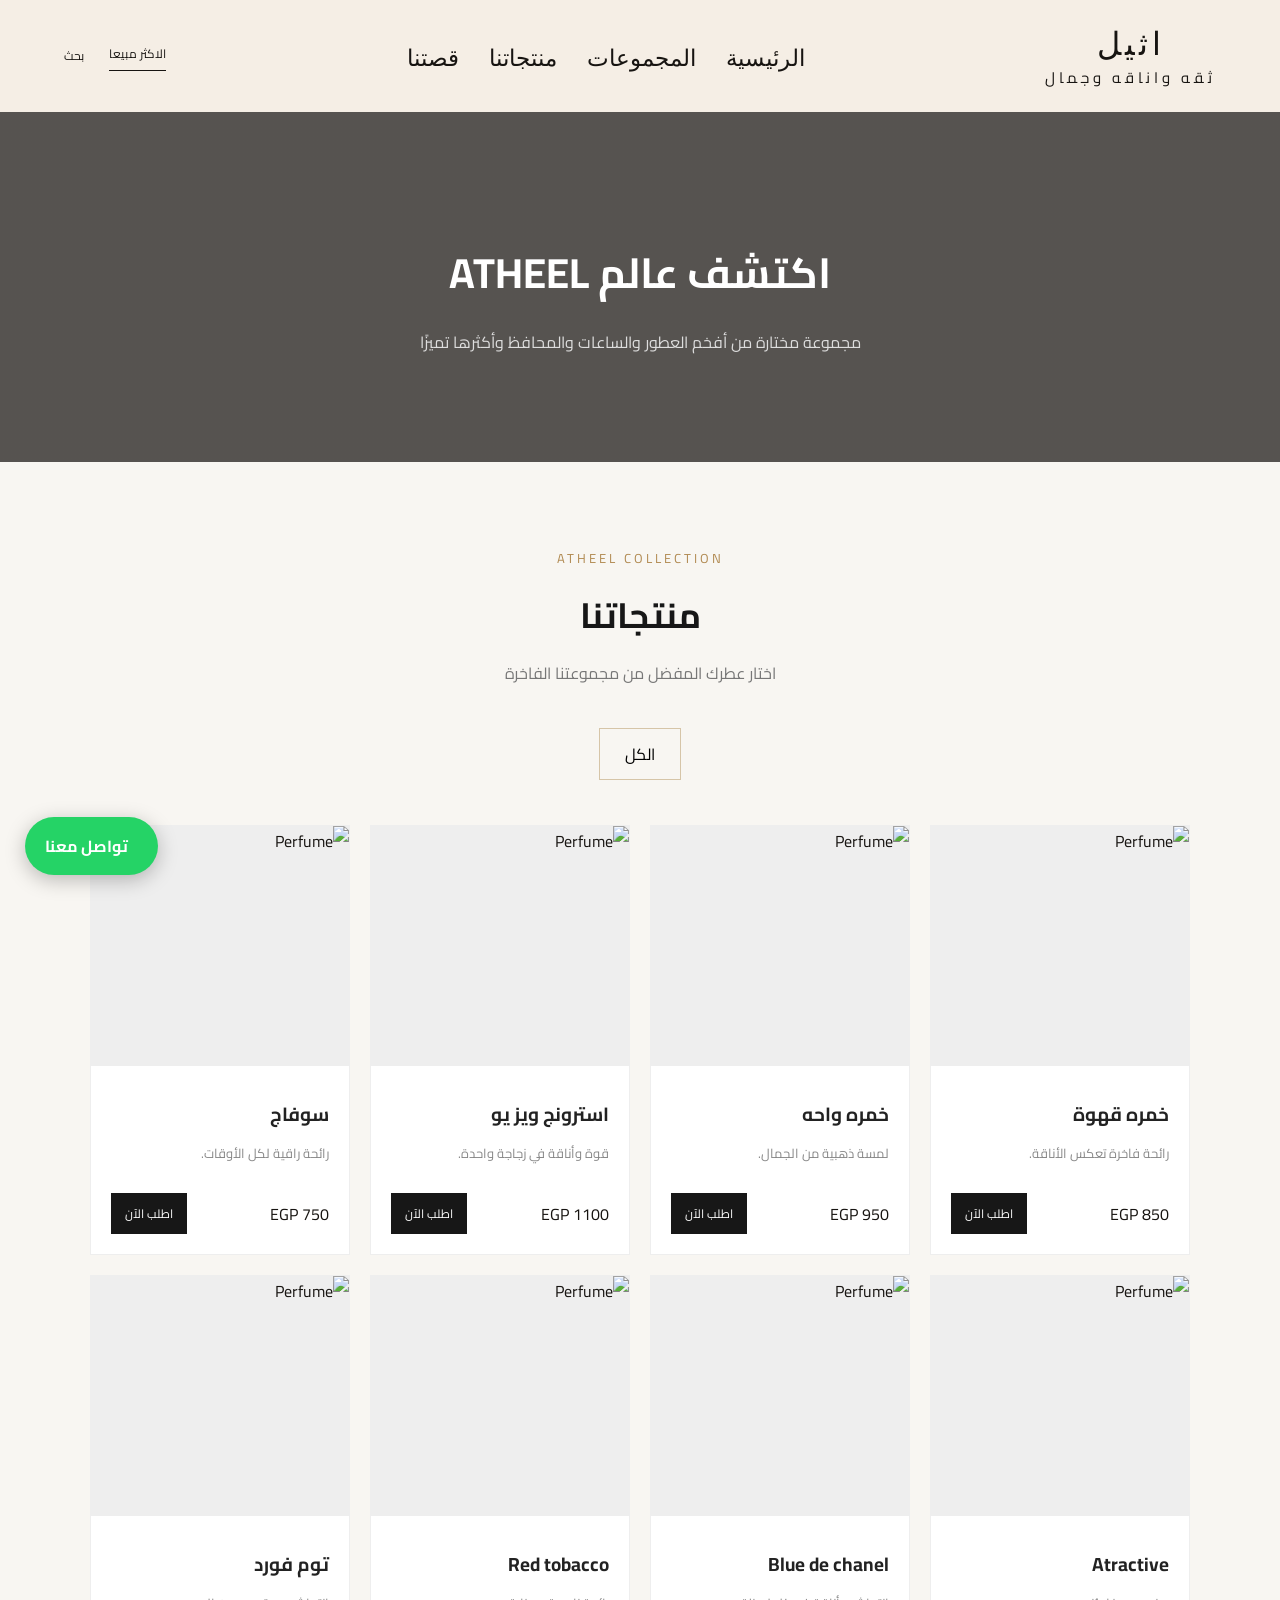
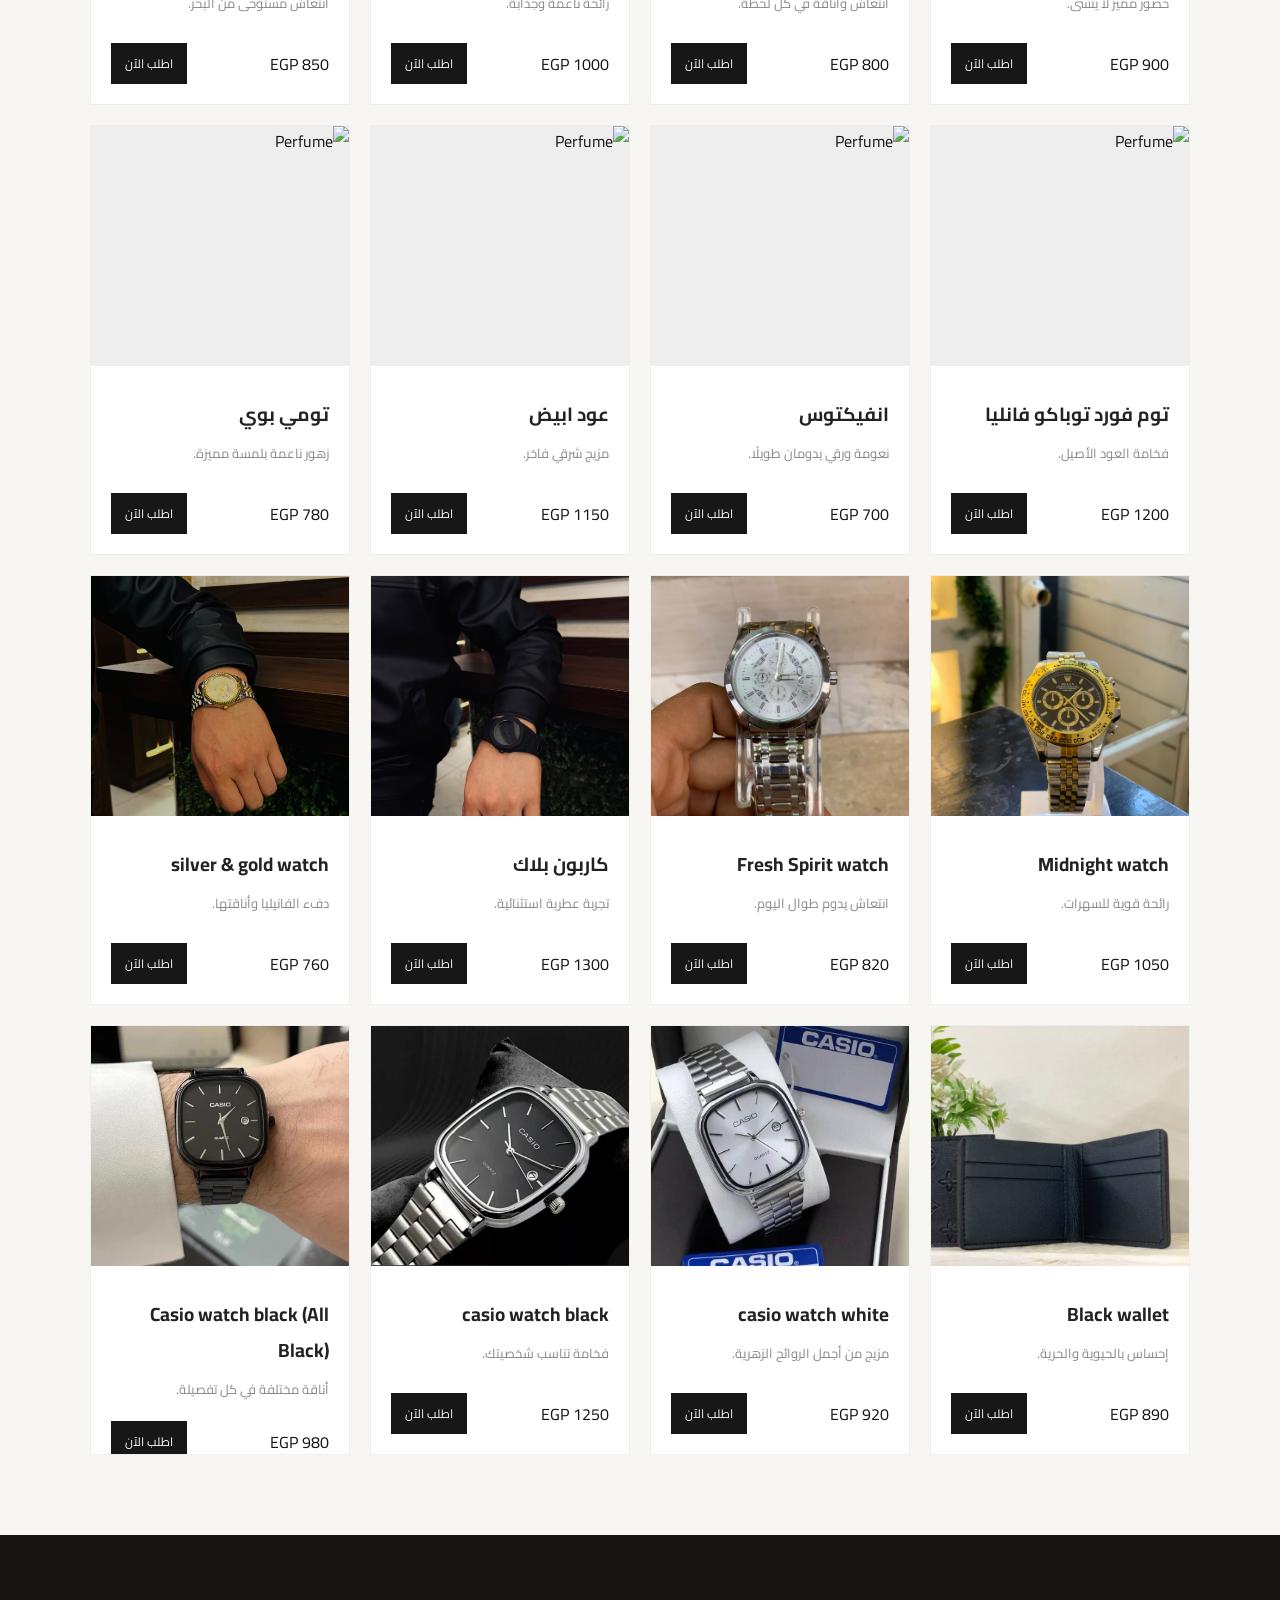
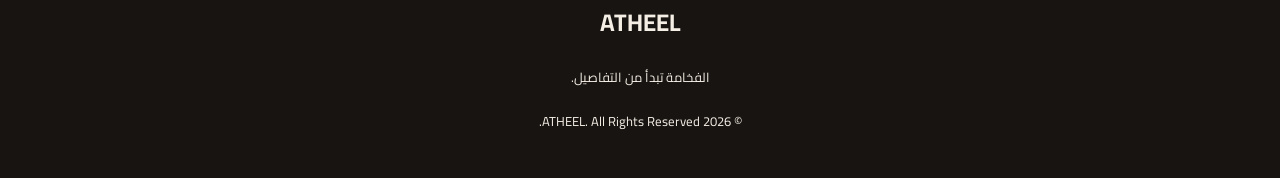
==== commit 5cb1599b: "Add files via upload" ====
--- a/المنتجات.html
+++ b/المنتجات.html
@@ -80,7 +80,7 @@
                     <div class="product-bottom">
                         <span>850 EGP</span>
                         <a href="https://wa.me/201154419037?text=اريد الاستفسار عن خمره قهوة">اطلب الآن</a>
-                        <span class="new-badge">NEW</span>
+                        <!-- <span class="new-badge">NEW</span> -->
                     </div>
                 </div>
             </div>
@@ -96,7 +96,7 @@
                     <div class="product-bottom">
                         <span>950 EGP</span>
                         <a href="https://wa.me/201154419037?text=أريد الاستفسار عن خمره واحه">اطلب الآن</a>
-                        <span class="new-badge">NEW</span>
+                        <!-- <span class="new-badge">NEW</span> -->
                     </div>
                 </div>
             </div>
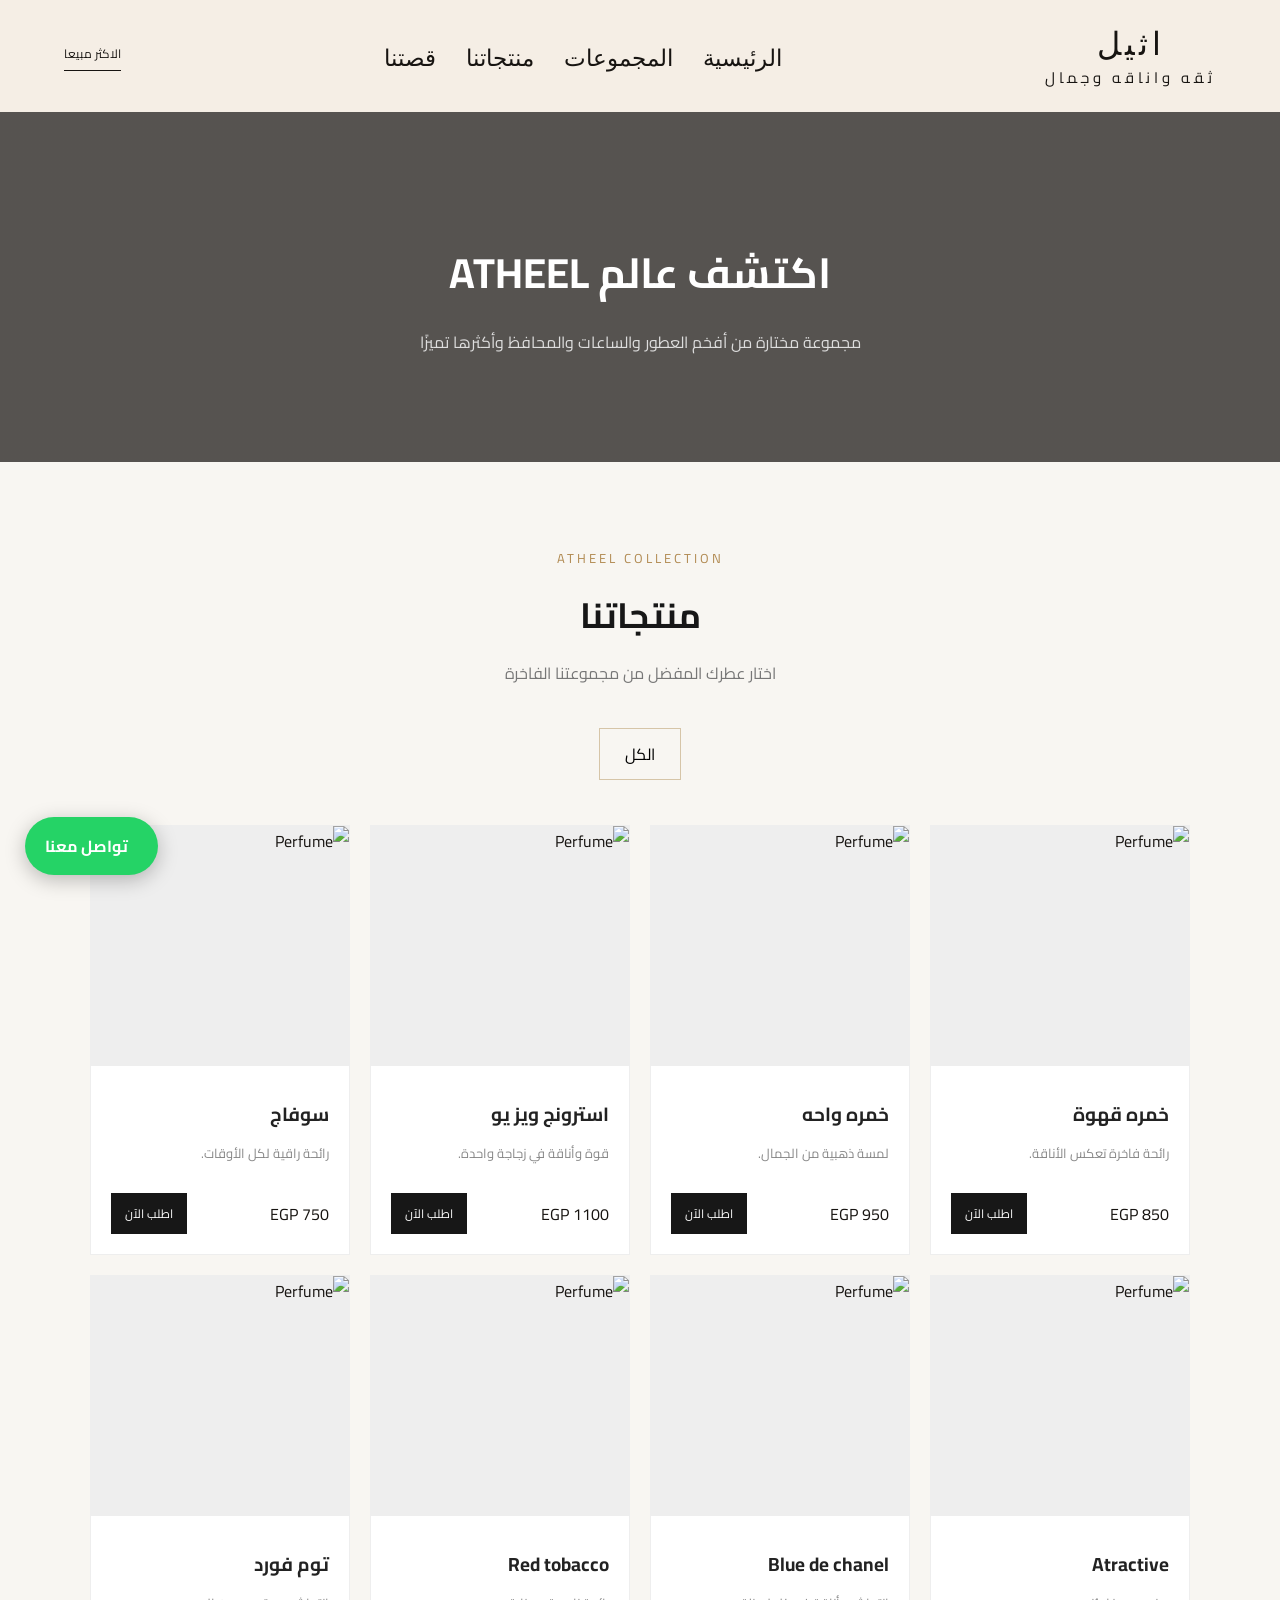
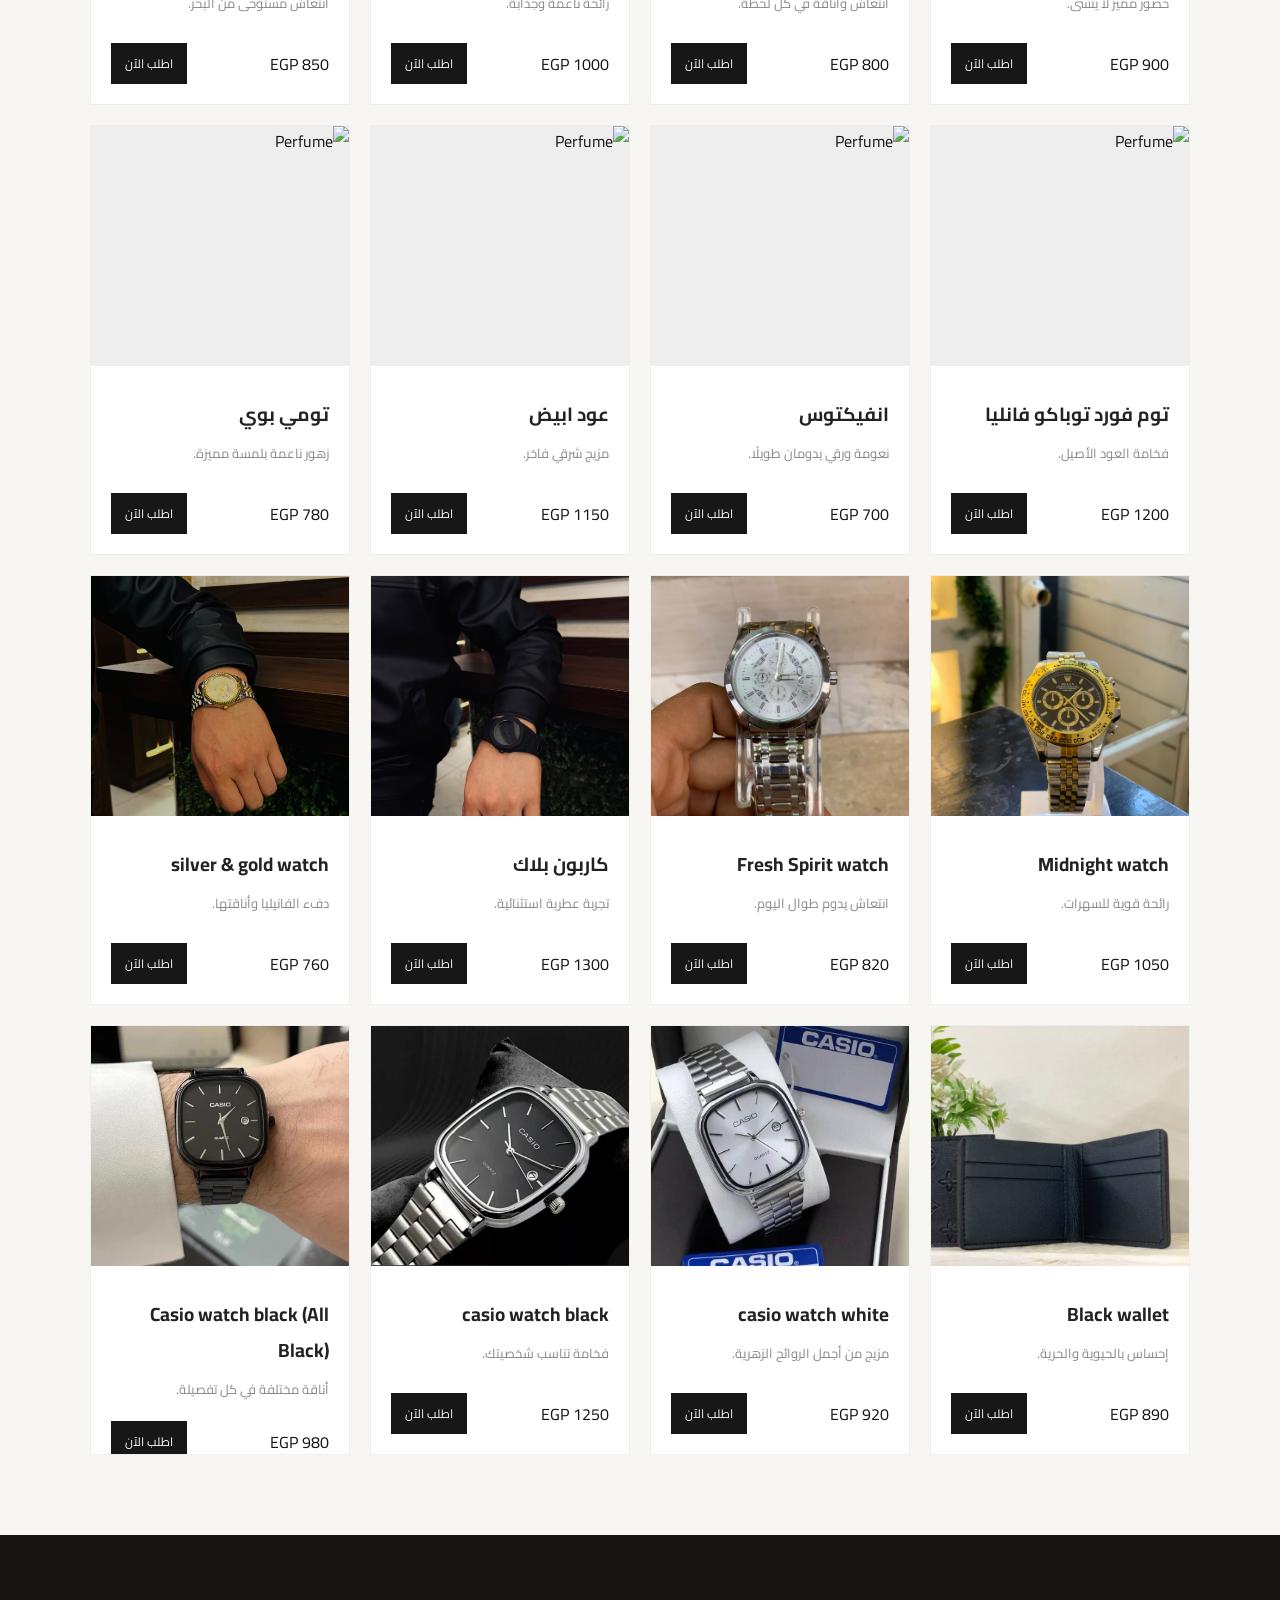
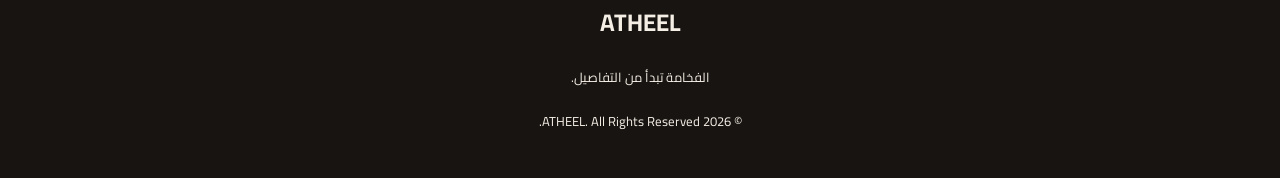
==== commit a242ffa9: "Add files via upload" ====
--- a/المنتجات.html
+++ b/المنتجات.html
@@ -32,7 +32,7 @@
 
             <div class="nav-actions">
 
-                <a href="#contact" class="search-btn">بحث</a>
+                <!-- <a href="#contact" class="search-btn">بحث</a> -->
 
                 <a href="index.html#products" class="cart-btn">
                     الاكثر مبيعا
